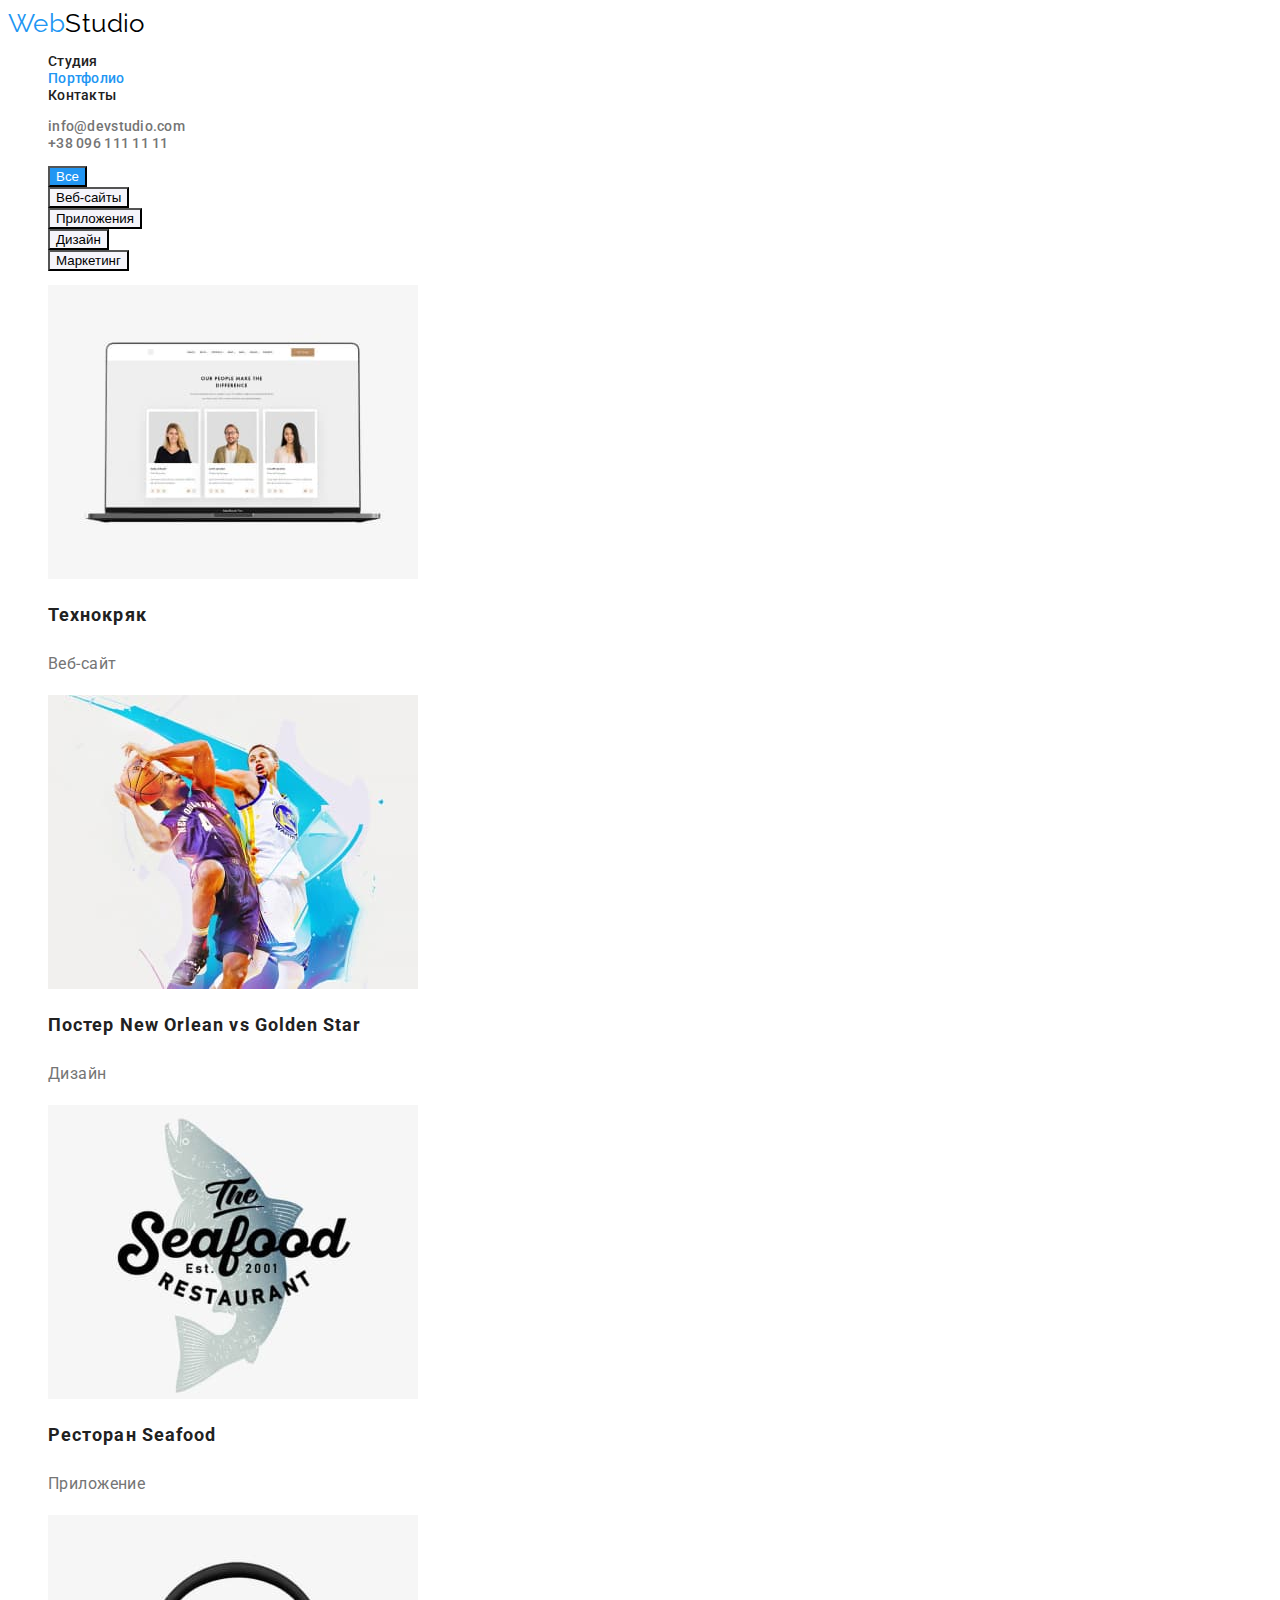
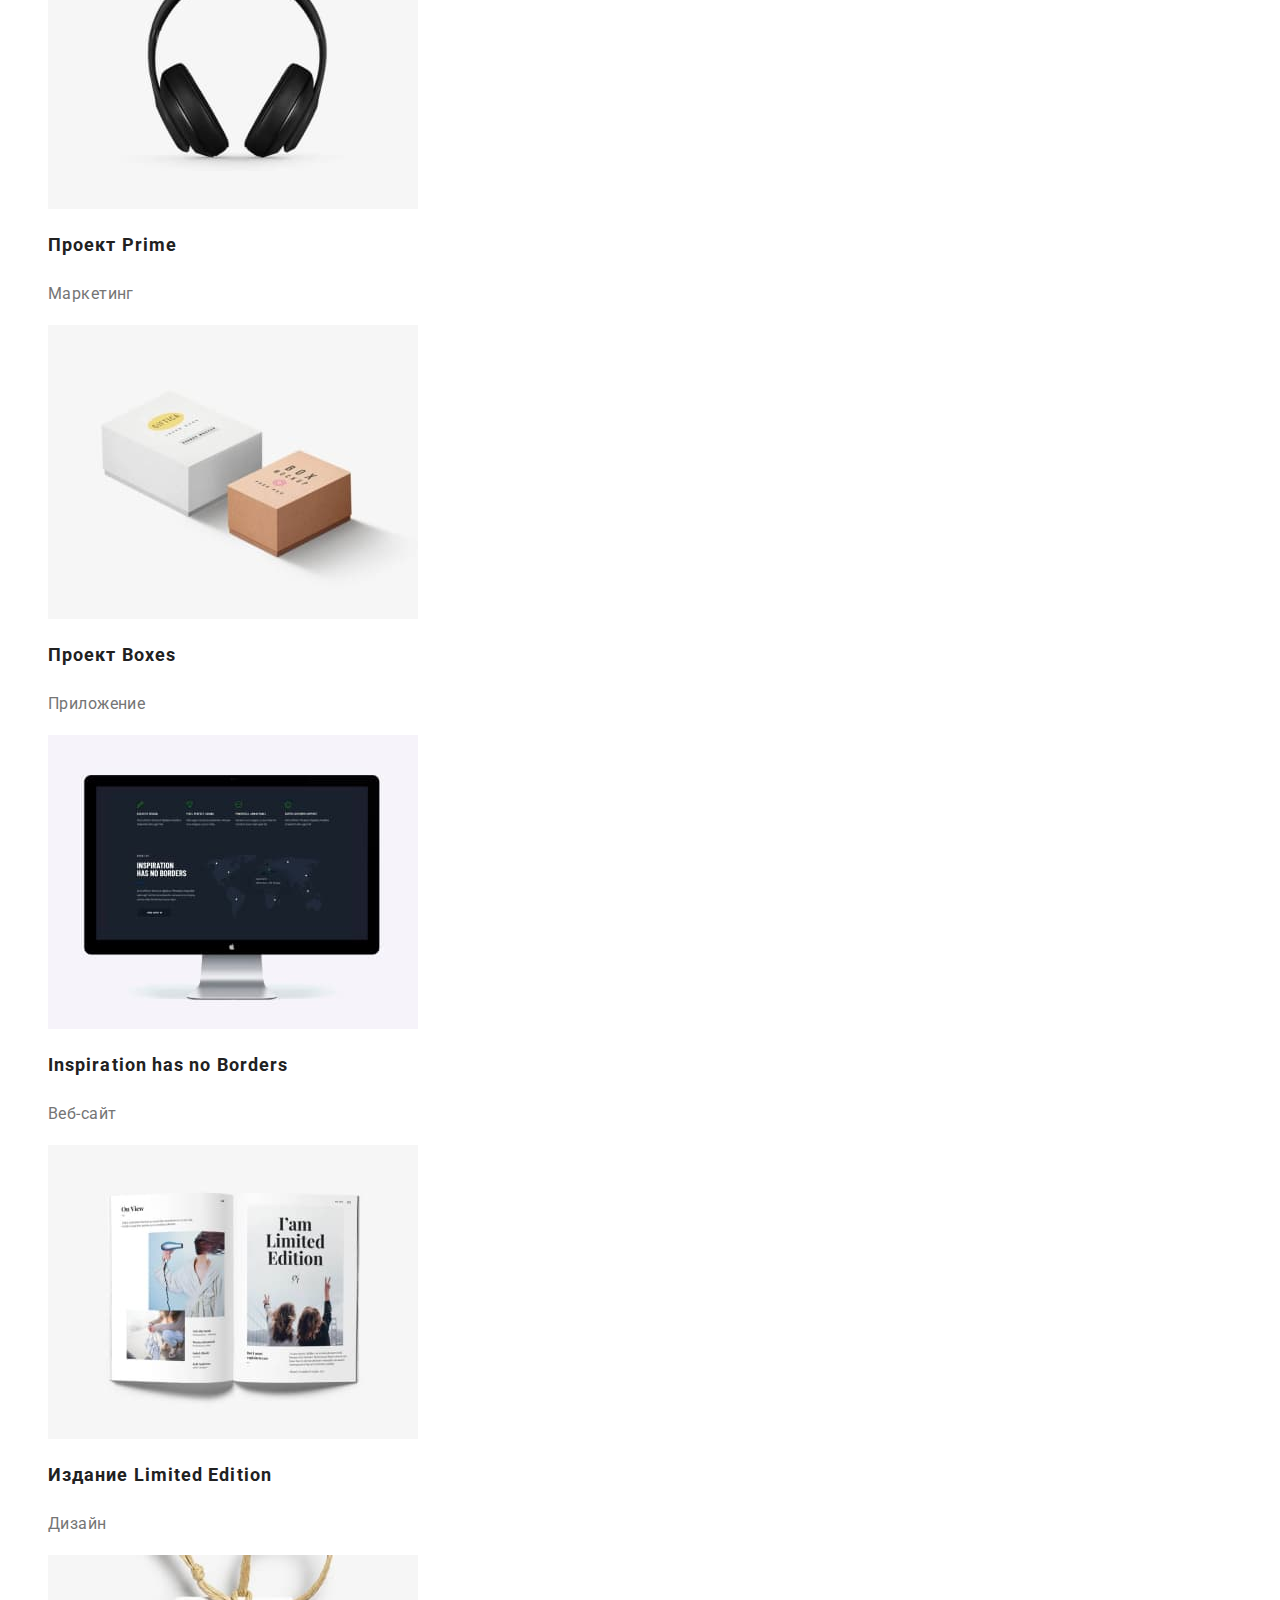
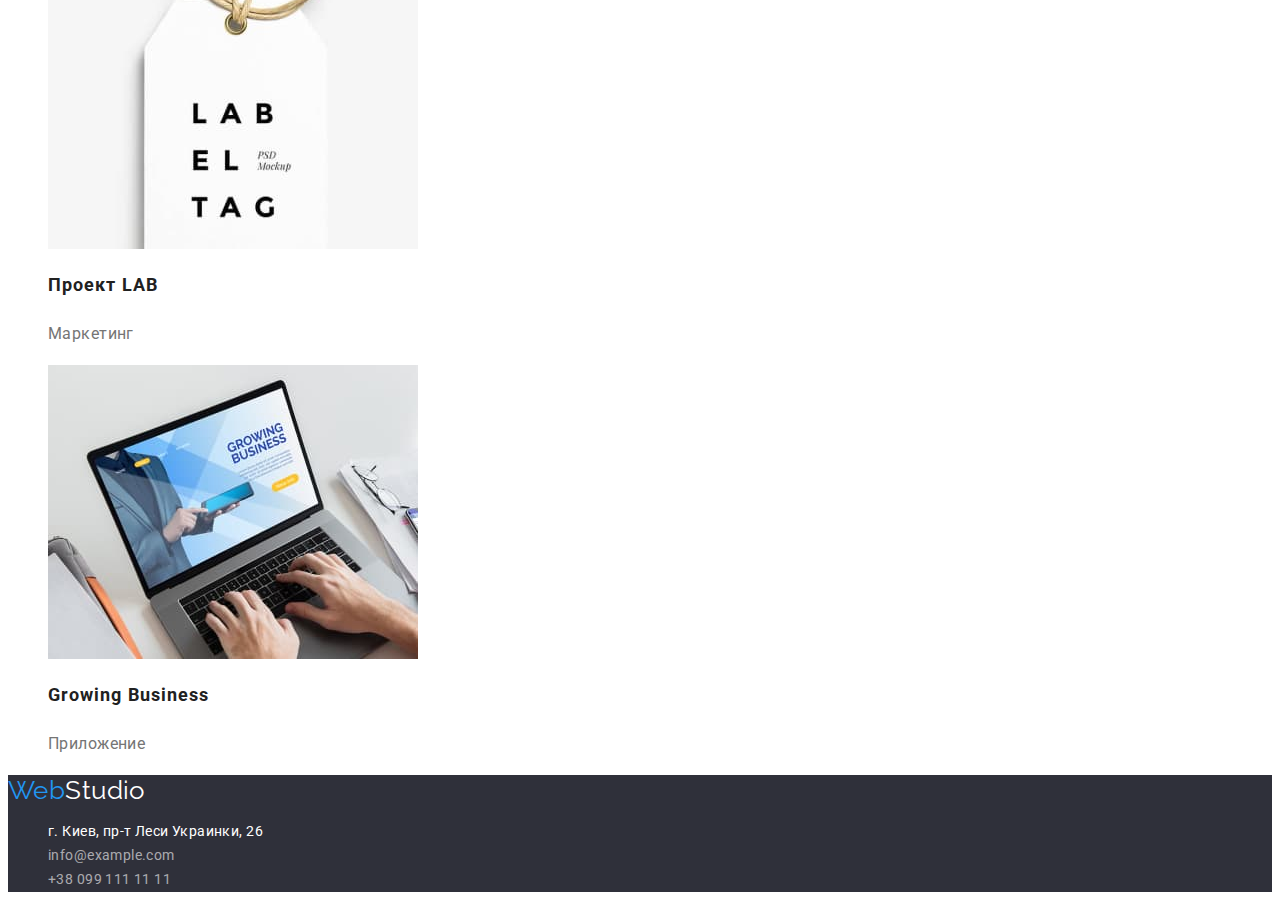
==== portfolio.html @ 9487e592 "Copy previous work" ====
<!DOCTYPE html>
<html lang="ru">

<head>
    <meta charset="UTF-8">
    <meta http-equiv="X-UA-Compatible" content="IE=edge">
    <meta name="viewport" content="width=device-width, initial-scale=1.0">
    <title>Портфолио</title>
    <link
        href="https://fonts.googleapis.com/css2?family=Raleway:wght@700&family=Roboto:wght@400;500;700;900&display=swap"
        rel="stylesheet" />
    <link rel="stylesheet" href="./css/styles.css" />
</head>

<body>
    <header>
        <nav>
            <a href="./index.html" class="logo"><span class="accent">Web</span>Studio</a>
            <ul class="site-nav list">
                <li><a href="./index.html" class="link">Студия</a></li>
                <li><a href="./portfolio.html" class="link current">Портфолио</a></li>
                <li><a href="" class="link">Контакты</a></li>
            </ul>
        </nav>
        <ul class="contacts list">
            <li><a href="mailto:info@devstudio.com" class="link">info@devstudio.com</a></li>
            <li><a href="tel:+380961111111" class="link">+38 096 111 11 11</a></li>
        </ul>
    </header>
    <main>
        <section>
            <h1 class="hidden">Портфолио</h1>
            <ul class="list">
                <li><button type="button" class="button current">Все</button></li>
                <li><button type="button" class="button">Веб-сайты</button></li>
                <li><button type="button" class="button">Приложения</button></li>
                <li><button type="button" class="button">Дизайн</button></li>
                <li><button type="button" class="button">Маркетинг</button></li>
            </ul>
            <ul class="portfolio-list list">
                <li>
                    <img src="./images/technokryak.jpg" alt="Ноутбук" width="370" height="294">
                    <h2 class="title">Технокряк</h2>
                    <p class="text">Веб-сайт</p>
                </li>
                <li>
                    <img src="./images/new_orlean_vs_golden_star.jpg" alt="Два баскетболиста" width="370" height="294">
                    <h2 class="title">Постер New Orlean vs Golden Star</h2>
                    <p class="text">Дизайн</p>
                </li>
                <li>
                    <img src="./images/seafood.jpg" alt="Логотип ресторана" width="370" height="294">
                    <h2 class="title">Ресторан Seafood</h2>
                    <p class="text">Приложение</p>
                </li>
                <li>
                    <img src="./images/prime.jpg" alt="Наушники" width="370" height="294">
                    <h2 class="title">Проект Prime</h2>
                    <p class="text">Маркетинг</p>
                </li>
                <li>
                    <img src="./images/boxes.jpg" alt="Коробки" width="370" height="294">
                    <h2 class="title">Проект Boxes</h2>
                    <p class="text">Приложение</p>
                </li>
                <li>
                    <img src="./images/inspiration_has_no_borders.jpg" alt="Монитор" width="370" height="294">
                    <h2 class="title">Inspiration has no Borders</h2>
                    <p class="text">Веб-сайт</p>
                </li>
                <li>
                    <img src="./images/limited_edition.jpg" alt="Журнал" width="370" height="294">
                    <h2 class="title">Издание Limited Edition</h2>
                    <p class="text">Дизайн</p>
                </li>
                <li>
                    <img src="./images/lab.jpg" alt="Ярлык" width="370" height="294">
                    <h2 class="title">Проект LAB</h2>
                    <p class="text">Маркетинг</p>
                </li>
                <li>
                    <img src="./images/growing_business.jpg" alt="Работа за ноутбуком" width="370" height="294">
                    <h2 class="title">Growing Business</h2>
                    <p class="text">Приложение</p>
                </li>
            </ul>
        </section>
    </main>
    <footer>
        <a href="./index.html" class="logo"><span class="accent">Web</span>Studio</a>
        <address>
            <ul class="foot-list list">
                <li><a href="" class="address">г. Киев, пр-т Леси Украинки, 26</a></li>
                <li><a href="mailto:info@example.com" class="link">info@example.com</a></li>
                <li><a href="tel:+380991111111" class="link">+38 099 111 11 11</a></li>
            </ul>
        </address>
    </footer>
</body>

</html>
---- css/styles.css ----
/* цвет основного текста #212121 */
/* вторичный цвет текста #757575 */
/* белый #FFFFFF */
/* футер (номер, почта) rgba(255, 255, 255, 0.6); */
/* акцент #2196F3 */
/* вторичный цвет фона #F5F4FA */
/* фон героя+футера #2F303A */

:root {
  --primary-text-color: #212121;
  --second-text-color: #757575;
  --accent-color: #2196f3;
  --basic-white: #fff;
  --second-background-color: #f5f4fa;
  --hero-footer-background-color: #2f303a;
  --logo-color: #000000;
  --foot-text-color: rgba(255, 255, 255, 0.6);
}
body {
  background-color: var(--basic-white);
  color: var(--primary-text-color);
  font-family: Roboto, sans-serif;
  font-size: 14px;
  letter-spacing: 0.03em;
}
.list {
  list-style: none;
}
.logo {
  color: var(--logo-color);
  font-family: Raleway, sans-serif;
  font-size: 26px;
  line-height: 1.2;
  text-decoration: none;
}
.logo .accent {
  color: var(--accent-color);
}
/* site-nav */
.site-nav .link {
  color: var(--primary-text-color);
  font-weight: 500;
  line-height: 1.14;
  letter-spacing: 0.02em;
  text-decoration: none;
}
.site-nav .link:hover,
.site-nav .link:focus {
  color: var(--accent-color);
}
.site-nav .link.current {
  color: var(--accent-color);
}
.contacts .link {
  color: var(--second-text-color);
  font-weight: 500;
  line-height: 1.14;
  letter-spacing: 0.02em;
  text-decoration: none;
}
.contacts .link:hover,
.contacts .link:focus {
  color: var(--accent-color);
}
.contacts .link.current {
  color: var(--accent-color);
}
/* Hero */
.hero {
  background-color: var(--hero-footer-background-color);
}
.hero-title {
  color: var(--basic-white);
  font-weight: 900;
  font-size: 44px;
  line-height: 1.36;
  text-align: center;
  letter-spacing: 0.06em;
  text-transform: uppercase;
}
/* Features */
.features-list .title {
  font-size: 14px;
  line-height: 1.14;
  text-transform: uppercase;
}
.features-list .text {
  color: var(--second-text-color);
  line-height: 1.71;
}
.hidden {
  position: absolute;
  width: 1px;
  height: 1px;
  margin: -1px;
  border: 0;
  padding: 0;
  white-space: nowrap;
  clip-path: inset(100%);
  clip: rect(0 0 0 0);
  overflow: hidden;
}
/* Section */
.section-title {
  font-size: 36px;
  line-height: 1.2;
  text-align: center;
}
/* Team */
.section-team {
  background-color: var(--second-background-color);
}
.team-list .title {
  font-weight: 500;
  font-size: 16px;
  line-height: 1.19;
  text-align: center;
}
.team-list .text {
  color: var(--second-text-color);
  font-size: 16px;
  line-height: 1.19;
  text-align: center;
}
/* Portfolio */
.button.current {
  color: var(--basic-white);
  background-color: var(--accent-color);
}
.portfolio-list .title {
  font-size: 18px;
  line-height: 2;
  letter-spacing: 0.06em;
}
.portfolio-list .text {
  color: var(--second-text-color);
  font-size: 16px;
  line-height: 1.88;
}
/* Footer */
footer {
  background-color: var(--hero-footer-background-color);
}
footer .logo {
  color: var(--basic-white);
}
.foot-list .address {
  color: var(--basic-white);
  font-style: normal;
  line-height: 1.71;
  text-decoration: none;
}
.foot-list .link {
  color: var(--foot-text-color);
  font-style: normal;
  line-height: 1.71;
  text-decoration: none;
}
.foot-list .link:hover,
.foot-list .link:focus {
  color: var(--accent-color);
}
/* Button */
.button {
  background-color: var(--second-background-color);
  cursor: pointer;
}
.button:hover,
.button:focus {
  color: var(--basic-white);
  background-color: var(--accent-color);
}
.button.primary {
  color: var(--basic-white);
  background-color: var(--accent-color);
}
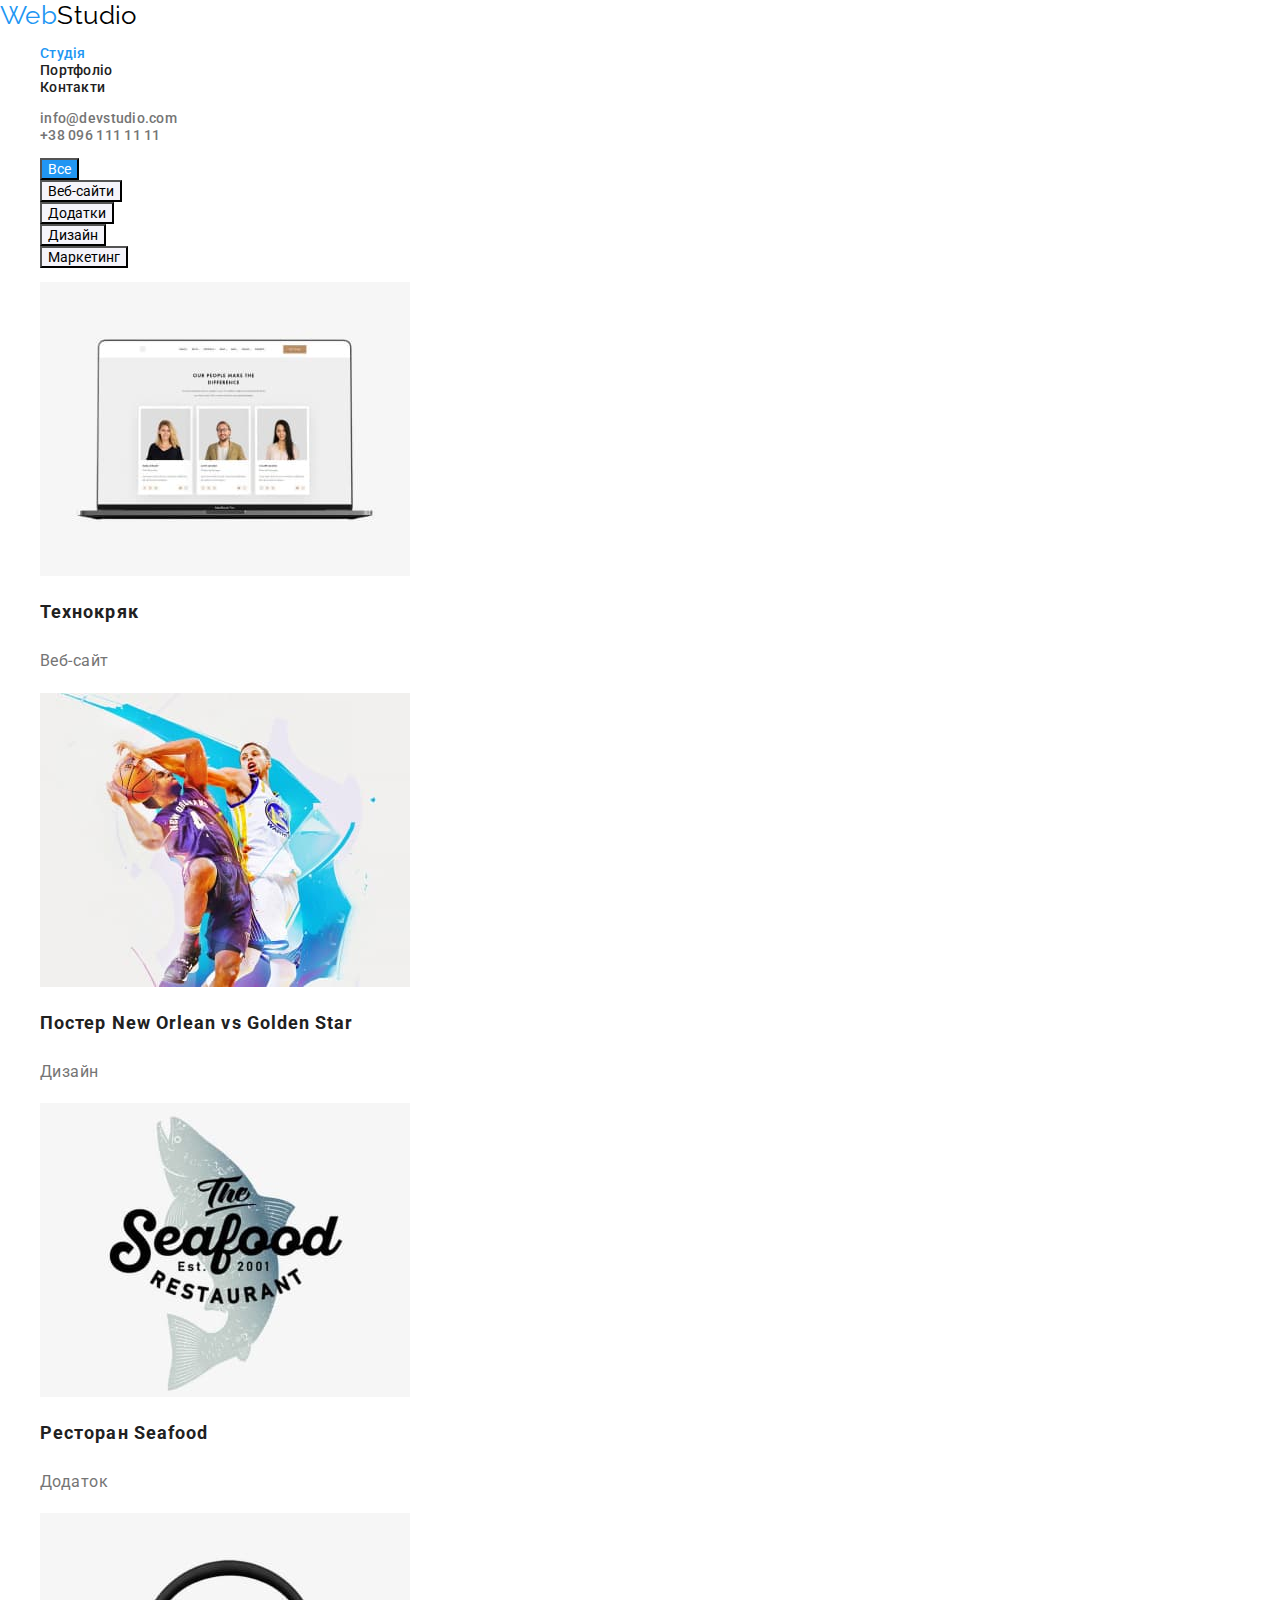
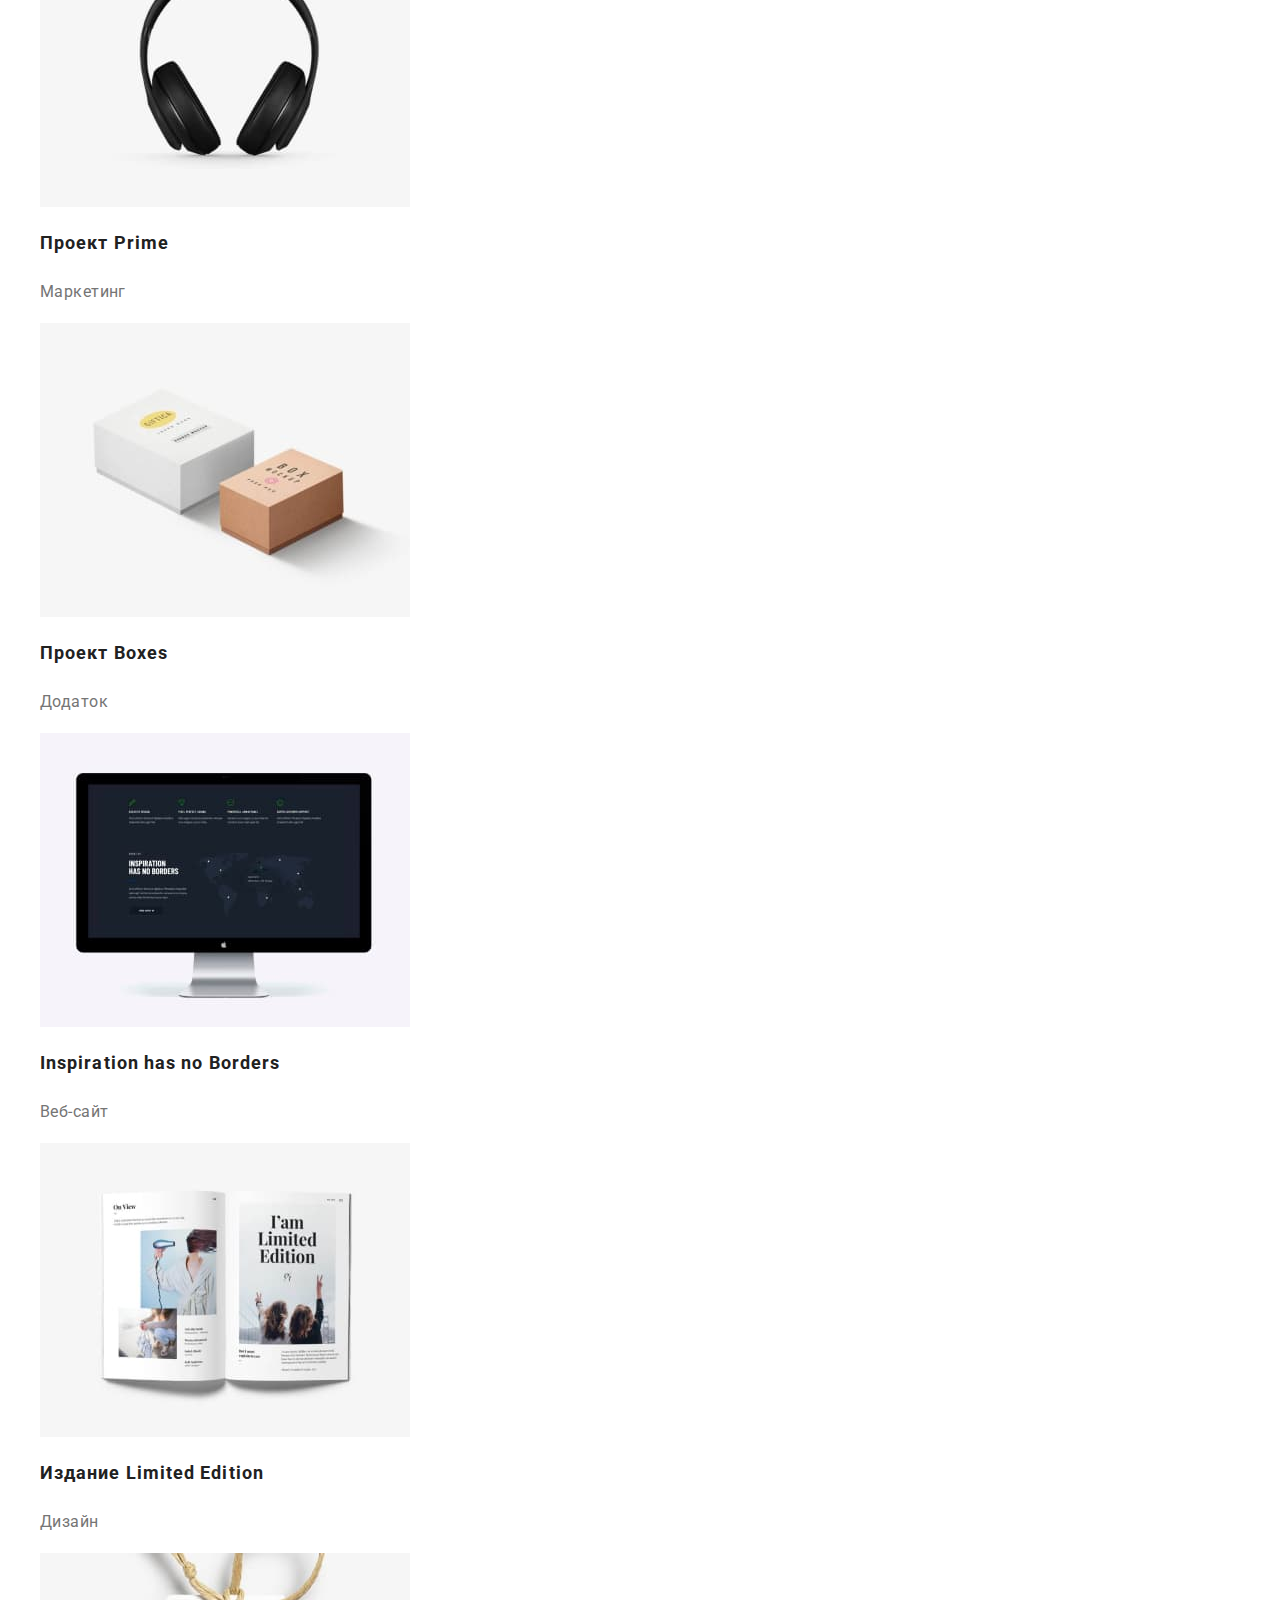
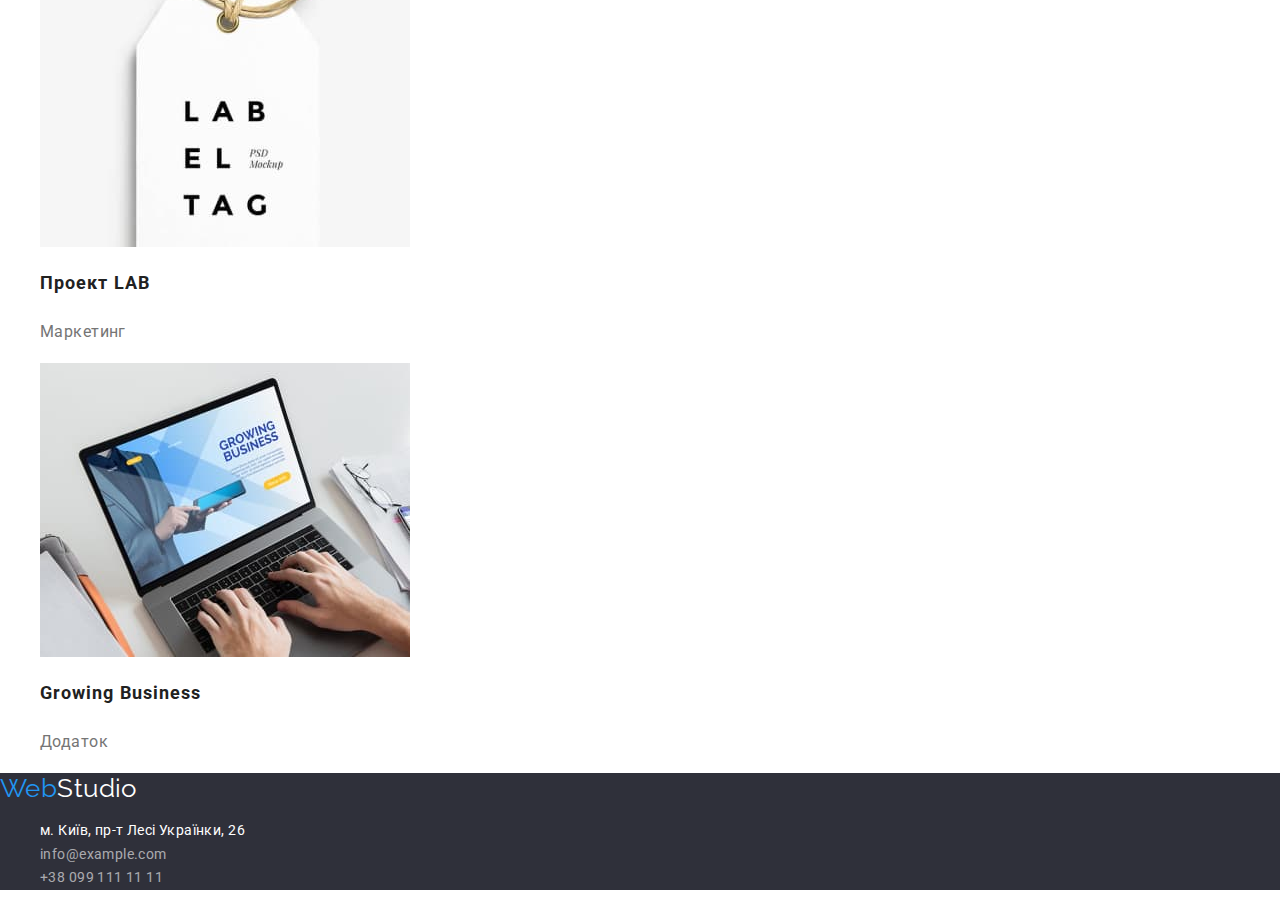
==== commit 897c38a9: "Update portfolio.html" ====
--- a/portfolio.html
+++ b/portfolio.html
@@ -1,100 +1,127 @@
 <!DOCTYPE html>
-<html lang="ru">
+<html lang="ukr">
 
 <head>
     <meta charset="UTF-8">
     <meta http-equiv="X-UA-Compatible" content="IE=edge">
     <meta name="viewport" content="width=device-width, initial-scale=1.0">
-    <title>Портфолио</title>
+    <title>Портфоліо</title>
     <link
         href="https://fonts.googleapis.com/css2?family=Raleway:wght@700&family=Roboto:wght@400;500;700;900&display=swap"
         rel="stylesheet" />
+    <link rel="stylesheet"
+        href="https://cdnjs.cloudflare.com/ajax/libs/modern-normalize/1.1.0/modern-normalize.min.css">
     <link rel="stylesheet" href="./css/styles.css" />
 </head>
 
 <body>
     <header>
-        <nav>
-            <a href="./index.html" class="logo"><span class="accent">Web</span>Studio</a>
-            <ul class="site-nav list">
-                <li><a href="./index.html" class="link">Студия</a></li>
-                <li><a href="./portfolio.html" class="link current">Портфолио</a></li>
-                <li><a href="" class="link">Контакты</a></li>
+        <div class="container header">
+            <nav class="main-nav">
+                <a href="./index.html" class="logo"><span class="accent">Web</span>Studio</a>
+                <ul class="site-nav list">
+                    <li class="item"><a href="./index.html" class="link current">Студія</a></li>
+                    <li class="item"><a href="./portfolio.html" class="link">Портфоліо</a></li>
+                    <li class="item"><a href="" class="link">Контакти</a></li>
+                </ul>
+            </nav>
+            <ul class="contacts list">
+                <li class="item"><a href="mailto:info@devstudio.com" class="link">info@devstudio.com</a></li>
+                <li class="item"><a href="tel:+380961111111" class="link">+38 096 111 11 11</a></li>
             </ul>
-        </nav>
-        <ul class="contacts list">
-            <li><a href="mailto:info@devstudio.com" class="link">info@devstudio.com</a></li>
-            <li><a href="tel:+380961111111" class="link">+38 096 111 11 11</a></li>
-        </ul>
+        </div>
     </header>
     <main>
-        <section>
-            <h1 class="hidden">Портфолио</h1>
-            <ul class="list">
-                <li><button type="button" class="button current">Все</button></li>
-                <li><button type="button" class="button">Веб-сайты</button></li>
-                <li><button type="button" class="button">Приложения</button></li>
-                <li><button type="button" class="button">Дизайн</button></li>
-                <li><button type="button" class="button">Маркетинг</button></li>
-            </ul>
-            <ul class="portfolio-list list">
-                <li>
-                    <img src="./images/technokryak.jpg" alt="Ноутбук" width="370" height="294">
-                    <h2 class="title">Технокряк</h2>
-                    <p class="text">Веб-сайт</p>
-                </li>
-                <li>
-                    <img src="./images/new_orlean_vs_golden_star.jpg" alt="Два баскетболиста" width="370" height="294">
-                    <h2 class="title">Постер New Orlean vs Golden Star</h2>
-                    <p class="text">Дизайн</p>
-                </li>
-                <li>
-                    <img src="./images/seafood.jpg" alt="Логотип ресторана" width="370" height="294">
-                    <h2 class="title">Ресторан Seafood</h2>
-                    <p class="text">Приложение</p>
-                </li>
-                <li>
-                    <img src="./images/prime.jpg" alt="Наушники" width="370" height="294">
-                    <h2 class="title">Проект Prime</h2>
-                    <p class="text">Маркетинг</p>
-                </li>
-                <li>
-                    <img src="./images/boxes.jpg" alt="Коробки" width="370" height="294">
-                    <h2 class="title">Проект Boxes</h2>
-                    <p class="text">Приложение</p>
-                </li>
-                <li>
-                    <img src="./images/inspiration_has_no_borders.jpg" alt="Монитор" width="370" height="294">
-                    <h2 class="title">Inspiration has no Borders</h2>
-                    <p class="text">Веб-сайт</p>
-                </li>
-                <li>
-                    <img src="./images/limited_edition.jpg" alt="Журнал" width="370" height="294">
-                    <h2 class="title">Издание Limited Edition</h2>
-                    <p class="text">Дизайн</p>
-                </li>
-                <li>
-                    <img src="./images/lab.jpg" alt="Ярлык" width="370" height="294">
-                    <h2 class="title">Проект LAB</h2>
-                    <p class="text">Маркетинг</p>
-                </li>
-                <li>
-                    <img src="./images/growing_business.jpg" alt="Работа за ноутбуком" width="370" height="294">
-                    <h2 class="title">Growing Business</h2>
-                    <p class="text">Приложение</p>
-                </li>
-            </ul>
+        <section class="section">
+            <div class="container">
+                <h1 class="hidden">Портфоліо</h1>
+                <ul class="button-list list">
+                    <li class="item"><button type="button" class="button current">Все</button></li>
+                    <li class="item"><button type="button" class="button">Веб-сайти</button></li>
+                    <li class="item"><button type="button" class="button">Додатки</button></li>
+                    <li class="item"><button type="button" class="button">Дизайн</button></li>
+                    <li class="item"><button type="button" class="button">Маркетинг</button></li>
+                </ul>
+                <ul class="portfolio-list list">
+                    <li class="item">
+                        <img src="./images/technokryak.jpg" alt="Ноутбук" width="370" height="294">
+                        <div class="portfolio-border">
+                            <h2 class="title">Технокряк</h2>
+                            <p class="text">Веб-сайт</p>
+                        </div>
+                    </li>
+                    <li class="item">
+                        <img src="./images/new_orlean_vs_golden_star.jpg" alt="Два баскетболиста" width="370"
+                            height="294">
+                        <div class="portfolio-border">
+                            <h2 class="title">Постер New Orlean vs Golden Star</h2>
+                            <p class="text">Дизайн</p>
+                        </div>
+                    </li>
+                    <li class="item">
+                        <img src="./images/seafood.jpg" alt="Логотип ресторана" width="370" height="294">
+                        <div class="portfolio-border">
+                            <h2 class="title">Ресторан Seafood</h2>
+                            <p class="text">Додаток</p>
+                        </div>
+                    </li>
+                    <li class="item">
+                        <img src="./images/prime.jpg" alt="Наушники" width="370" height="294">
+                        <div class="portfolio-border">
+                            <h2 class="title">Проект Prime</h2>
+                            <p class="text">Маркетинг</p>
+                        </div>
+                    </li>
+                    <li class="item">
+                        <img src="./images/boxes.jpg" alt="Коробки" width="370" height="294">
+                        <div class="portfolio-border">
+                            <h2 class="title">Проект Boxes</h2>
+                            <p class="text">Додаток</p>
+                        </div>
+                    </li>
+                    <li class="item">
+                        <img src="./images/inspiration_has_no_borders.jpg" alt="Монитор" width="370" height="294">
+                        <div class="portfolio-border">
+                            <h2 class="title">Inspiration has no Borders</h2>
+                            <p class="text">Веб-сайт</p>
+                        </div>
+                    </li>
+                    <li class="item">
+                        <img src="./images/limited_edition.jpg" alt="Журнал" width="370" height="294">
+                        <div class="portfolio-border">
+                            <h2 class="title">Издание Limited Edition</h2>
+                            <p class="text">Дизайн</p>
+                        </div>
+                    </li>
+                    <li class="item">
+                        <img src="./images/lab.jpg" alt="Ярлык" width="370" height="294">
+                        <div class="portfolio-border">
+                            <h2 class="title">Проект LAB</h2>
+                            <p class="text">Маркетинг</p>
+                        </div>
+                    </li>
+                    <li class="item">
+                        <img src="./images/growing_business.jpg" alt="Работа за ноутбуком" width="370" height="294">
+                        <div class="portfolio-border">
+                            <h2 class="title">Growing Business</h2>
+                            <p class="text">Додаток</p>
+                        </div>
+                    </li>
+                </ul>
+            </div>
         </section>
     </main>
     <footer>
-        <a href="./index.html" class="logo"><span class="accent">Web</span>Studio</a>
-        <address>
-            <ul class="foot-list list">
-                <li><a href="" class="address">г. Киев, пр-т Леси Украинки, 26</a></li>
-                <li><a href="mailto:info@example.com" class="link">info@example.com</a></li>
-                <li><a href="tel:+380991111111" class="link">+38 099 111 11 11</a></li>
-            </ul>
-        </address>
+        <div class="container">
+            <a href="./index.html" class="logo"><span class="accent">Web</span>Studio</a>
+            <address>
+                <ul class="foot-list list">
+                    <li class="item"><a href="" class="address">м. Київ, пр-т Лесі Українки, 26</a></li>
+                    <li class="item"><a href="mailto:info@example.com" class="link">info@example.com</a></li>
+                    <li class="item"><a href="tel:+380991111111" class="link">+38 099 111 11 11</a></li>
+                </ul>
+            </address>
+        </div>
     </footer>
 </body>
 
